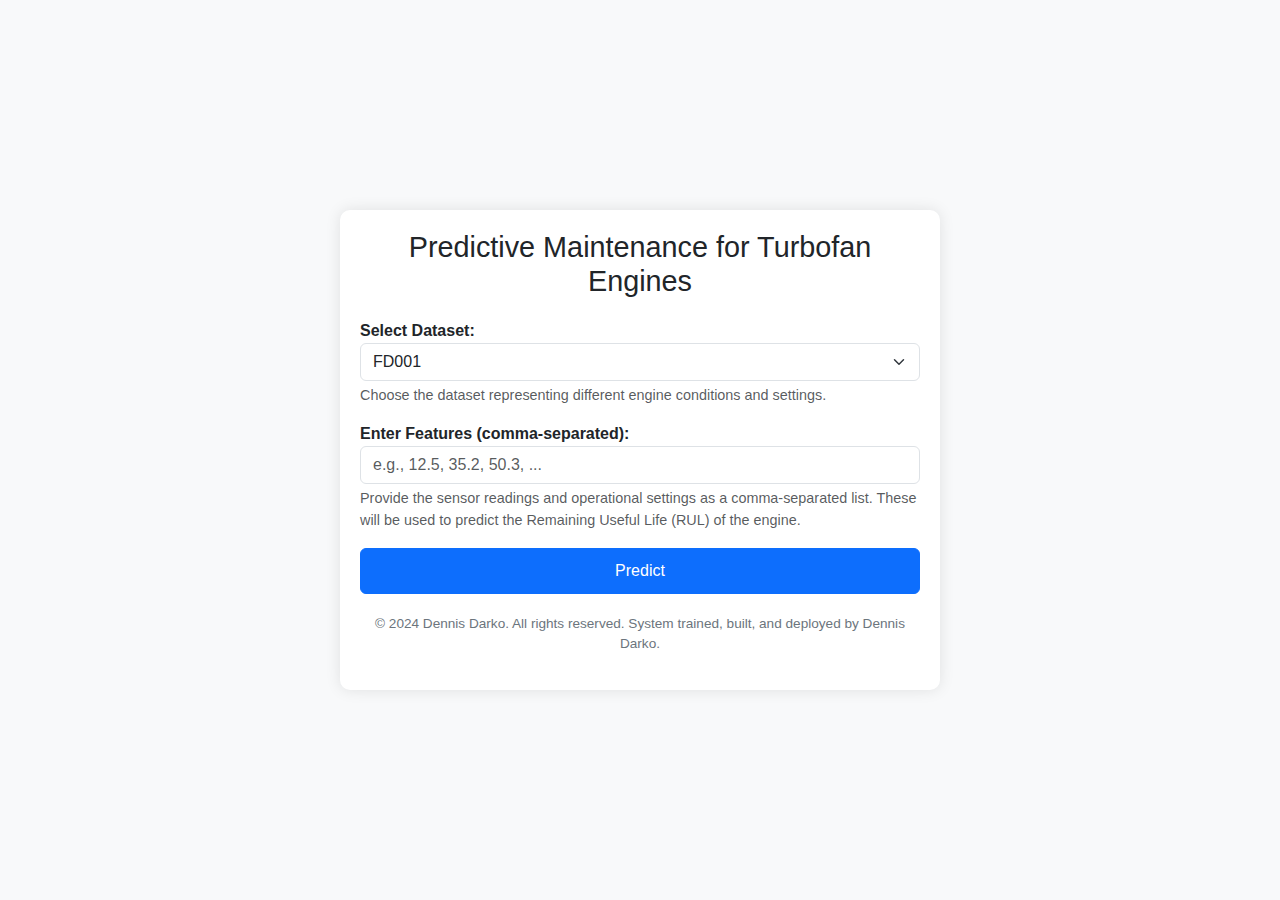
==== templates/index.html @ c8b76b92 "Update index.html" ====
<!DOCTYPE html>
<html lang="en">
<head>
    <meta charset="UTF-8">
    <meta name="viewport" content="width=device-width, initial-scale=1.0">
    <title>Predictive Maintenance for Turbofan Engines</title>
    <link href="https://cdn.jsdelivr.net/npm/bootstrap@5.3.0/dist/css/bootstrap.min.css" rel="stylesheet">
    <style>
        body {
            background-color: #f8f9fa;
            display: flex;
            justify-content: center;
            align-items: center;
            height: 100vh;
            margin: 0;
            font-family: Arial, sans-serif;
        }
        .container {
            background-color: white;
            padding: 20px;
            border-radius: 10px;
            box-shadow: 0 0 15px rgba(0, 0, 0, 0.1);
            max-width: 600px;
            width: 100%;
        }
        h1 {
            font-size: 1.8rem;
            margin-bottom: 20px;
            text-align: center;
        }
        label {
            font-weight: bold;
        }
        .form-text {
            margin-bottom: 15px;
            font-size: 0.9rem;
        }
        footer {
            text-align: center;
            margin-top: 20px;
            font-size: 0.85rem;
            color: #6c757d;
        }
        .btn-primary {
            width: 100%;
            padding: 10px;
            font-size: 1rem;
        }
    </style>
</head>
<body>
    <div class="container">
        <h1>Predictive Maintenance for Turbofan Engines</h1>
        <form method="POST" action="/">
            <div class="mb-3">
                <label for="dataset">Select Dataset:</label>
                <select class="form-select" id="dataset" name="dataset" required>
                    <option value="FD001">FD001</option>
                    <option value="FD002">FD002</option>
                    <option value="FD003">FD003</option>
                    <option value="FD004">FD004</option>
                </select>
                <div class="form-text">Choose the dataset representing different engine conditions and settings.</div>
            </div>
            <div class="mb-3">
                <label for="features">Enter Features (comma-separated):</label>
                <input type="text" class="form-control" id="features" name="feature" placeholder="e.g., 12.5, 35.2, 50.3, ..." required>
                <div class="form-text">Provide the sensor readings and operational settings as a comma-separated list. These will be used to predict the Remaining Useful Life (RUL) of the engine.</div>
            </div>
            <button type="submit" class="btn btn-primary">Predict</button>
        </form>
        <footer>
            <p>© 2024 Dennis Darko. All rights reserved. System trained, built, and deployed by Dennis Darko.</p>
        </footer>
    </div>
</body>
</html>
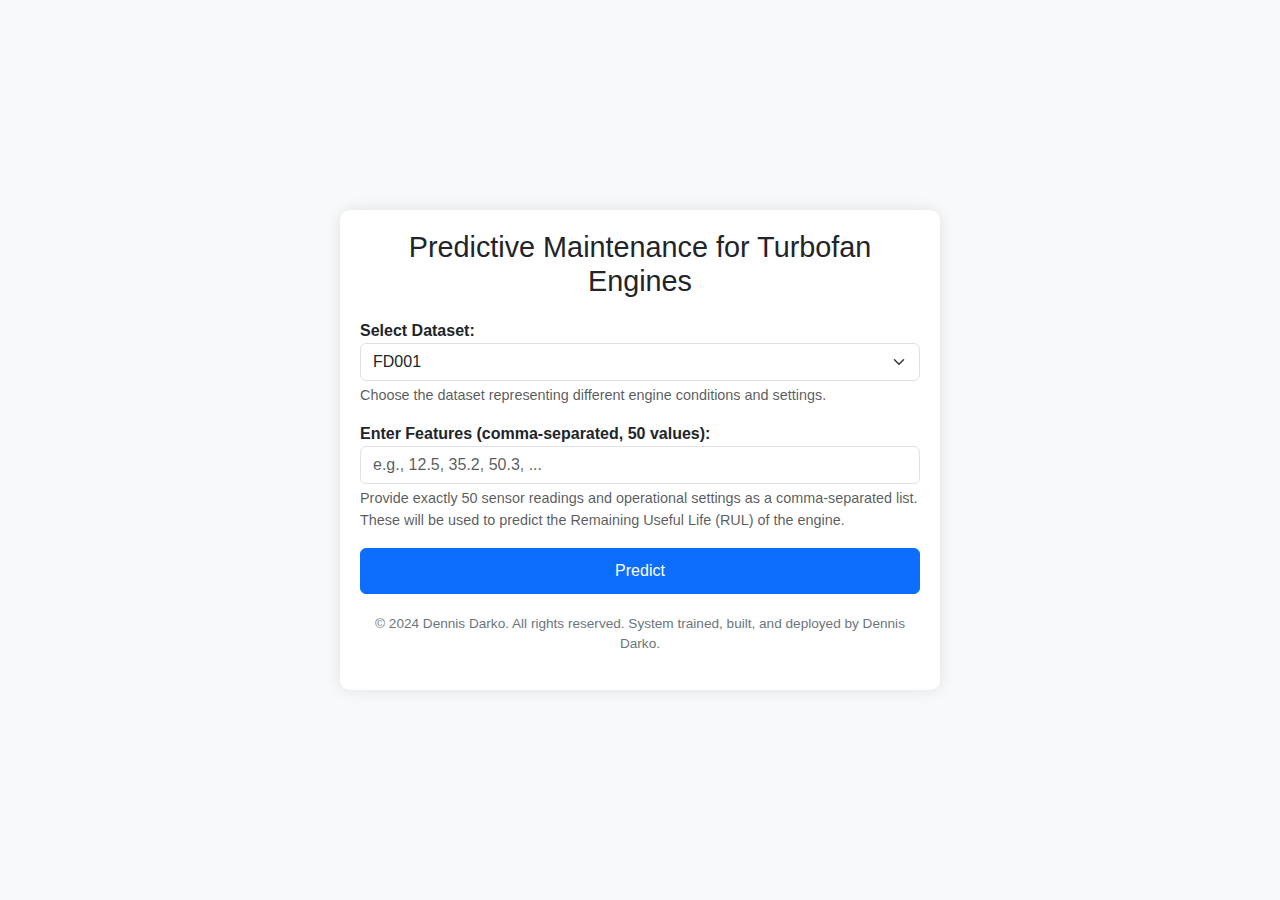
==== commit 0246dbcb: "Update index.html" ====
--- a/templates/index.html
+++ b/templates/index.html
@@ -63,9 +63,9 @@
                 <div class="form-text">Choose the dataset representing different engine conditions and settings.</div>
             </div>
             <div class="mb-3">
-                <label for="features">Enter Features (comma-separated):</label>
+                <label for="features">Enter Features (comma-separated, 50 values):</label>
                 <input type="text" class="form-control" id="features" name="feature" placeholder="e.g., 12.5, 35.2, 50.3, ..." required>
-                <div class="form-text">Provide the sensor readings and operational settings as a comma-separated list. These will be used to predict the Remaining Useful Life (RUL) of the engine.</div>
+                <div class="form-text">Provide exactly 50 sensor readings and operational settings as a comma-separated list. These will be used to predict the Remaining Useful Life (RUL) of the engine.</div>
             </div>
             <button type="submit" class="btn btn-primary">Predict</button>
         </form>
